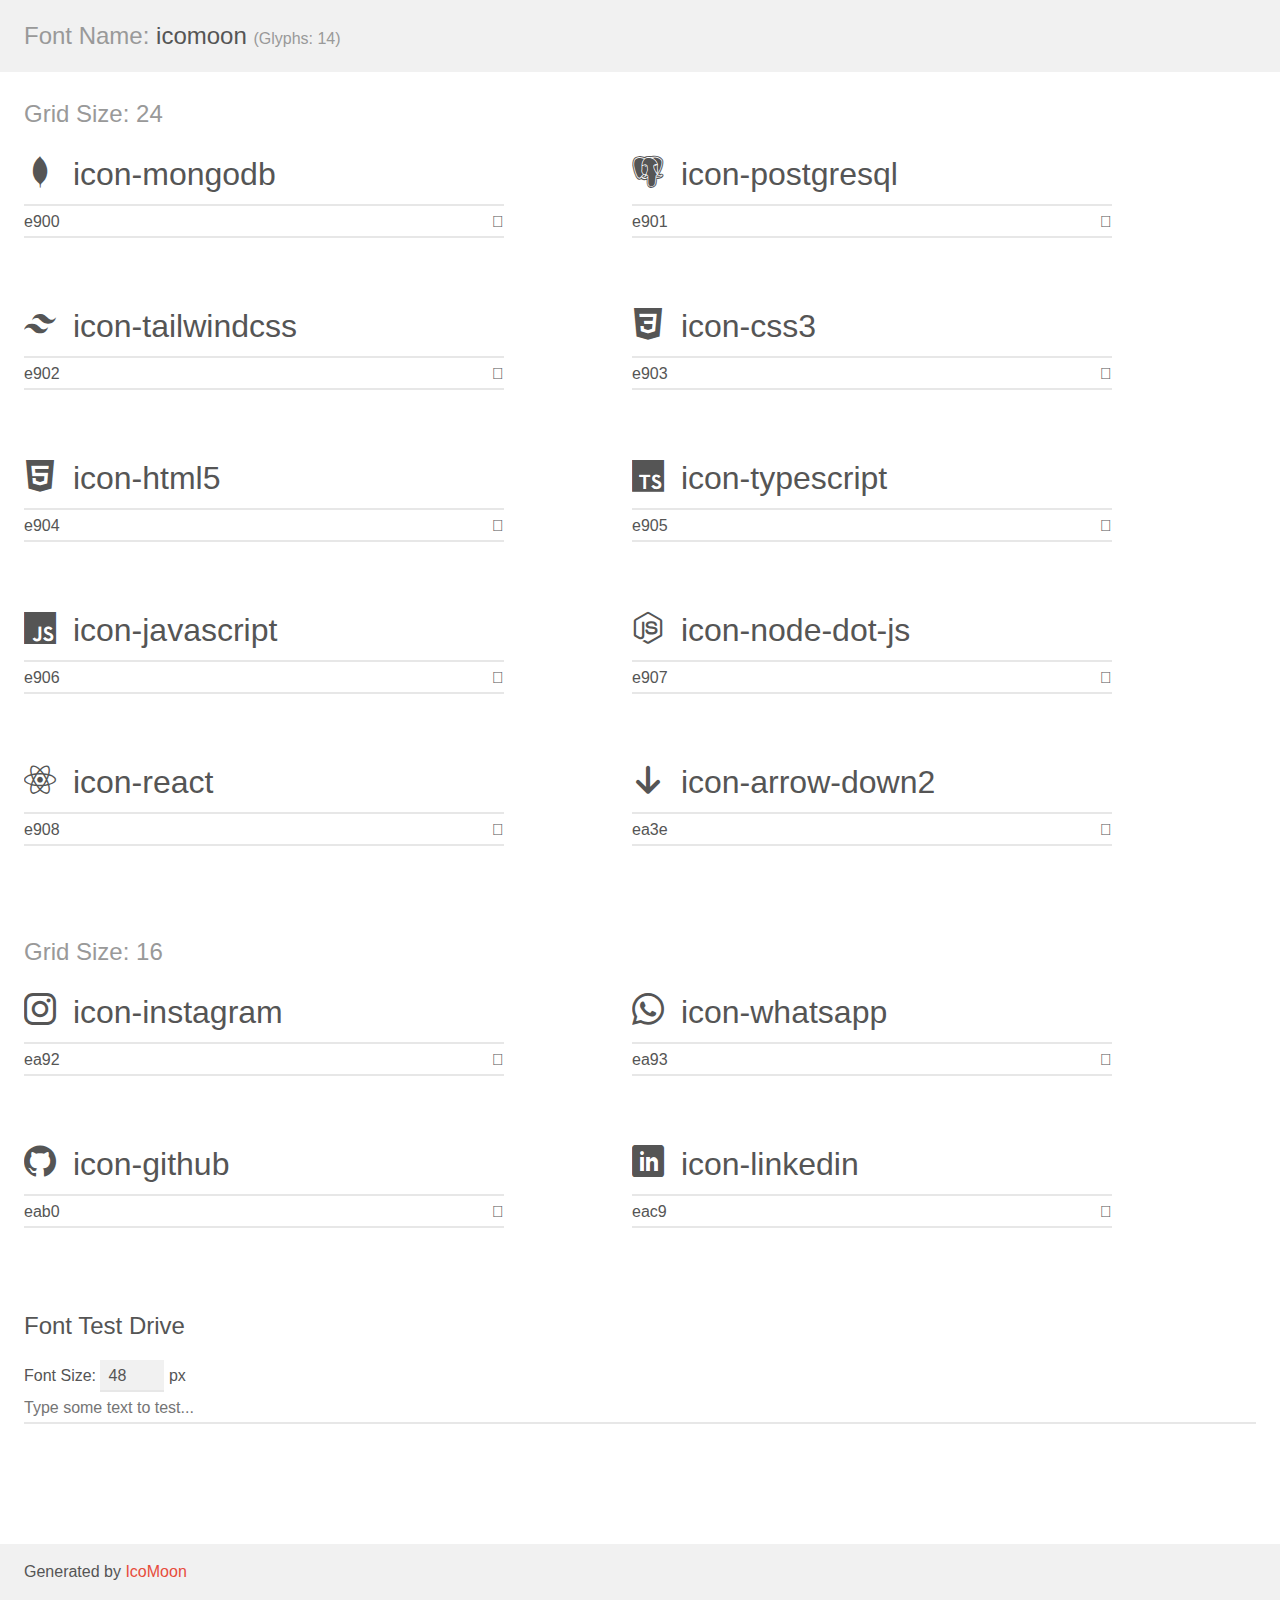
==== assets/demo.html @ d5fc25e7 "init project" ====
<!doctype html>
<html>
<head>
    <meta charset="utf-8">
    <title>IcoMoon Demo</title>
    <meta name="description" content="An Icon Font Generated By IcoMoon.io">
    <meta name="viewport" content="width=device-width, initial-scale=1">
    <link rel="stylesheet" href="demo-files/demo.css">
    <link rel="stylesheet" href="style.css"></head>
<body>
    <div class="bgc1 clearfix">
        <h1 class="mhmm mvm"><span class="fgc1">Font Name:</span> icomoon <small class="fgc1">(Glyphs:&nbsp;14)</small></h1>
    </div>
    <div class="clearfix mhl ptl">
        <h1 class="mvm mtn fgc1">Grid Size: 24</h1>
        <div class="glyph fs1">
            <div class="clearfix bshadow0 pbs">
                <span class="icon-mongodb"></span>
                <span class="mls"> icon-mongodb</span>
            </div>
            <fieldset class="fs0 size1of1 clearfix hidden-false">
                <input type="text" readonly value="e900" class="unit size1of2" />
                <input type="text" maxlength="1" readonly value="&#xe900;" class="unitRight size1of2 talign-right" />
            </fieldset>
            <div class="fs0 bshadow0 clearfix hidden-true">
                <span class="unit pvs fgc1">liga: </span>
                <input type="text" readonly value="" class="liga unitRight" />
            </div>
        </div>
        <div class="glyph fs1">
            <div class="clearfix bshadow0 pbs">
                <span class="icon-postgresql"></span>
                <span class="mls"> icon-postgresql</span>
            </div>
            <fieldset class="fs0 size1of1 clearfix hidden-false">
                <input type="text" readonly value="e901" class="unit size1of2" />
                <input type="text" maxlength="1" readonly value="&#xe901;" class="unitRight size1of2 talign-right" />
            </fieldset>
            <div class="fs0 bshadow0 clearfix hidden-true">
                <span class="unit pvs fgc1">liga: </span>
                <input type="text" readonly value="" class="liga unitRight" />
            </div>
        </div>
        <div class="glyph fs1">
            <div class="clearfix bshadow0 pbs">
                <span class="icon-tailwindcss"></span>
                <span class="mls"> icon-tailwindcss</span>
            </div>
            <fieldset class="fs0 size1of1 clearfix hidden-false">
                <input type="text" readonly value="e902" class="unit size1of2" />
                <input type="text" maxlength="1" readonly value="&#xe902;" class="unitRight size1of2 talign-right" />
            </fieldset>
            <div class="fs0 bshadow0 clearfix hidden-true">
                <span class="unit pvs fgc1">liga: </span>
                <input type="text" readonly value="" class="liga unitRight" />
            </div>
        </div>
        <div class="glyph fs1">
            <div class="clearfix bshadow0 pbs">
                <span class="icon-css3"></span>
                <span class="mls"> icon-css3</span>
            </div>
            <fieldset class="fs0 size1of1 clearfix hidden-false">
                <input type="text" readonly value="e903" class="unit size1of2" />
                <input type="text" maxlength="1" readonly value="&#xe903;" class="unitRight size1of2 talign-right" />
            </fieldset>
            <div class="fs0 bshadow0 clearfix hidden-true">
                <span class="unit pvs fgc1">liga: </span>
                <input type="text" readonly value="" class="liga unitRight" />
            </div>
        </div>
        <div class="glyph fs1">
            <div class="clearfix bshadow0 pbs">
                <span class="icon-html5"></span>
                <span class="mls"> icon-html5</span>
            </div>
            <fieldset class="fs0 size1of1 clearfix hidden-false">
                <input type="text" readonly value="e904" class="unit size1of2" />
                <input type="text" maxlength="1" readonly value="&#xe904;" class="unitRight size1of2 talign-right" />
            </fieldset>
            <div class="fs0 bshadow0 clearfix hidden-true">
                <span class="unit pvs fgc1">liga: </span>
                <input type="text" readonly value="" class="liga unitRight" />
            </div>
        </div>
        <div class="glyph fs1">
            <div class="clearfix bshadow0 pbs">
                <span class="icon-typescript"></span>
                <span class="mls"> icon-typescript</span>
            </div>
            <fieldset class="fs0 size1of1 clearfix hidden-false">
                <input type="text" readonly value="e905" class="unit size1of2" />
                <input type="text" maxlength="1" readonly value="&#xe905;" class="unitRight size1of2 talign-right" />
            </fieldset>
            <div class="fs0 bshadow0 clearfix hidden-true">
                <span class="unit pvs fgc1">liga: </span>
                <input type="text" readonly value="" class="liga unitRight" />
            </div>
        </div>
        <div class="glyph fs1">
            <div class="clearfix bshadow0 pbs">
                <span class="icon-javascript"></span>
                <span class="mls"> icon-javascript</span>
            </div>
            <fieldset class="fs0 size1of1 clearfix hidden-false">
                <input type="text" readonly value="e906" class="unit size1of2" />
                <input type="text" maxlength="1" readonly value="&#xe906;" class="unitRight size1of2 talign-right" />
            </fieldset>
            <div class="fs0 bshadow0 clearfix hidden-true">
                <span class="unit pvs fgc1">liga: </span>
                <input type="text" readonly value="" class="liga unitRight" />
            </div>
        </div>
        <div class="glyph fs1">
            <div class="clearfix bshadow0 pbs">
                <span class="icon-node-dot-js"></span>
                <span class="mls"> icon-node-dot-js</span>
            </div>
            <fieldset class="fs0 size1of1 clearfix hidden-false">
                <input type="text" readonly value="e907" class="unit size1of2" />
                <input type="text" maxlength="1" readonly value="&#xe907;" class="unitRight size1of2 talign-right" />
            </fieldset>
            <div class="fs0 bshadow0 clearfix hidden-true">
                <span class="unit pvs fgc1">liga: </span>
                <input type="text" readonly value="" class="liga unitRight" />
            </div>
        </div>
        <div class="glyph fs1">
            <div class="clearfix bshadow0 pbs">
                <span class="icon-react"></span>
                <span class="mls"> icon-react</span>
            </div>
            <fieldset class="fs0 size1of1 clearfix hidden-false">
                <input type="text" readonly value="e908" class="unit size1of2" />
                <input type="text" maxlength="1" readonly value="&#xe908;" class="unitRight size1of2 talign-right" />
            </fieldset>
            <div class="fs0 bshadow0 clearfix hidden-true">
                <span class="unit pvs fgc1">liga: </span>
                <input type="text" readonly value="" class="liga unitRight" />
            </div>
        </div>
        <div class="glyph fs1">
            <div class="clearfix bshadow0 pbs">
                <span class="icon-arrow-down2"></span>
                <span class="mls"> icon-arrow-down2</span>
            </div>
            <fieldset class="fs0 size1of1 clearfix hidden-false">
                <input type="text" readonly value="ea3e" class="unit size1of2" />
                <input type="text" maxlength="1" readonly value="&#xea3e;" class="unitRight size1of2 talign-right" />
            </fieldset>
            <div class="fs0 bshadow0 clearfix hidden-true">
                <span class="unit pvs fgc1">liga: </span>
                <input type="text" readonly value="arrow-down2, down2" class="liga unitRight" />
            </div>
        </div>
    </div>
    <div class="clearfix mhl ptl">
        <h1 class="mvm mtn fgc1">Grid Size: 16</h1>
        <div class="glyph fs2">
            <div class="clearfix bshadow0 pbs">
                <span class="icon-instagram"></span>
                <span class="mls"> icon-instagram</span>
            </div>
            <fieldset class="fs0 size1of1 clearfix hidden-false">
                <input type="text" readonly value="ea92" class="unit size1of2" />
                <input type="text" maxlength="1" readonly value="&#xea92;" class="unitRight size1of2 talign-right" />
            </fieldset>
            <div class="fs0 bshadow0 clearfix hidden-true">
                <span class="unit pvs fgc1">liga: </span>
                <input type="text" readonly value="instagram, brand12" class="liga unitRight" />
            </div>
        </div>
        <div class="glyph fs2">
            <div class="clearfix bshadow0 pbs">
                <span class="icon-whatsapp"></span>
                <span class="mls"> icon-whatsapp</span>
            </div>
            <fieldset class="fs0 size1of1 clearfix hidden-false">
                <input type="text" readonly value="ea93" class="unit size1of2" />
                <input type="text" maxlength="1" readonly value="&#xea93;" class="unitRight size1of2 talign-right" />
            </fieldset>
            <div class="fs0 bshadow0 clearfix hidden-true">
                <span class="unit pvs fgc1">liga: </span>
                <input type="text" readonly value="whatsapp, brand13" class="liga unitRight" />
            </div>
        </div>
        <div class="glyph fs2">
            <div class="clearfix bshadow0 pbs">
                <span class="icon-github"></span>
                <span class="mls"> icon-github</span>
            </div>
            <fieldset class="fs0 size1of1 clearfix hidden-false">
                <input type="text" readonly value="eab0" class="unit size1of2" />
                <input type="text" maxlength="1" readonly value="&#xeab0;" class="unitRight size1of2 talign-right" />
            </fieldset>
            <div class="fs0 bshadow0 clearfix hidden-true">
                <span class="unit pvs fgc1">liga: </span>
                <input type="text" readonly value="github, brand40" class="liga unitRight" />
            </div>
        </div>
        <div class="glyph fs2">
            <div class="clearfix bshadow0 pbs">
                <span class="icon-linkedin"></span>
                <span class="mls"> icon-linkedin</span>
            </div>
            <fieldset class="fs0 size1of1 clearfix hidden-false">
                <input type="text" readonly value="eac9" class="unit size1of2" />
                <input type="text" maxlength="1" readonly value="&#xeac9;" class="unitRight size1of2 talign-right" />
            </fieldset>
            <div class="fs0 bshadow0 clearfix hidden-true">
                <span class="unit pvs fgc1">liga: </span>
                <input type="text" readonly value="linkedin, brand64" class="liga unitRight" />
            </div>
        </div>
    </div>

    <!--[if gt IE 8]><!-->
    <div class="mhl clearfix mbl">
        <h1>Font Test Drive</h1>
        <label>
            Font Size: <input id="fontSize" type="number" class="textbox0 mbm"
            min="8" value="48" />
            px
        </label>
        <input id="testText" type="text" class="phl size1of1 mvl"
        placeholder="Type some text to test..." value=""/>
        <div id="testDrive" class="icon-" style="font-family: icomoon">&nbsp;
        </div>
    </div>
    <!--<![endif]-->
    <div class="bgc1 clearfix">
        <p class="mhl">Generated by <a href="https://icomoon.io/app">IcoMoon</a></p>
    </div>

    <script src="demo-files/demo.js"></script>
</body>
</html>
---- assets/demo-files/demo.css ----
body {
  padding: 0;
  margin: 0;
  font-family: sans-serif;
  font-size: 1em;
  line-height: 1.5;
  color: #555;
  background: #fff;
}
h1 {
  font-size: 1.5em;
  font-weight: normal;
}
small {
  font-size: .66666667em;
}
a {
  color: #e74c3c;
  text-decoration: none;
}
a:hover, a:focus {
  box-shadow: 0 1px #e74c3c;
}
.bshadow0, input {
  box-shadow: inset 0 -2px #e7e7e7;
}
input:hover {
  box-shadow: inset 0 -2px #ccc;
}
input, fieldset {
  font-family: sans-serif;
  font-size: 1em;
  margin: 0;
  padding: 0;
  border: 0;
}
input {
  color: inherit;
  line-height: 1.5;
  height: 1.5em;
  padding: .25em 0;
}
input:focus {
  outline: none;
  box-shadow: inset 0 -2px #449fdb;
}
.glyph {
  font-size: 16px;
  width: 15em;
  padding-bottom: 1em;
  margin-right: 4em;
  margin-bottom: 1em;
  float: left;
  overflow: hidden;
}
.liga {
  width: 80%;
  width: calc(100% - 2.5em);
}
.talign-right {
  text-align: right;
}
.talign-center {
  text-align: center;
}
.bgc1 {
  background: #f1f1f1;
}
.fgc1 {
  color: #999;
}
.fgc0 {
  color: #000;
}
p {
  margin-top: 1em;
  margin-bottom: 1em;
}
.mvm {
  margin-top: .75em;
  margin-bottom: .75em;
}
.mtn {
  margin-top: 0;
}
.mtl, .mal {
  margin-top: 1.5em;
}
.mbl, .mal {
  margin-bottom: 1.5em;
}
.mal, .mhl {
  margin-left: 1.5em;
  margin-right: 1.5em;
}
.mhmm {
  margin-left: 1em;
  margin-right: 1em;
}
.mls {
  margin-left: .25em;
}
.ptl {
  padding-top: 1.5em;
}
.pbs, .pvs {
  padding-bottom: .25em;
}
.pvs, .pts {
  padding-top: .25em;
}
.unit {
  float: left;
}
.unitRight {
  float: right;
}
.size1of2 {
  width: 50%;
}
.size1of1 {
  width: 100%;
}
.clearfix:before, .clearfix:after {
  content: " ";
  display: table;
}
.clearfix:after {
  clear: both;
}
.hidden-true {
  display: none;
}
.textbox0 {
  width: 3em;
  background: #f1f1f1;
  padding: .25em .5em;
  line-height: 1.5;
  height: 1.5em;
}
#testDrive {
  display: block;
  padding-top: 24px;
  line-height: 1.5;
}
.fs0 {
  font-size: 16px;
}
.fs1 {
  font-size: 32px;
}
.fs2 {
  font-size: 32px;
}
---- assets/style.css ----
@font-face {
  font-family: 'icomoon';
  src:  url('fonts/icomoon.eot?38ar02');
  src:  url('fonts/icomoon.eot?38ar02#iefix') format('embedded-opentype'),
    url('fonts/icomoon.ttf?38ar02') format('truetype'),
    url('fonts/icomoon.woff?38ar02') format('woff'),
    url('fonts/icomoon.svg?38ar02#icomoon') format('svg');
  font-weight: normal;
  font-style: normal;
  font-display: block;
}

[class^="icon-"], [class*=" icon-"] {
  /* use !important to prevent issues with browser extensions that change fonts */
  font-family: 'icomoon' !important;
  speak: never;
  font-style: normal;
  font-weight: normal;
  font-variant: normal;
  text-transform: none;
  line-height: 1;

  /* Better Font Rendering =========== */
  -webkit-font-smoothing: antialiased;
  -moz-osx-font-smoothing: grayscale;
}

.icon-mongodb:before {
  content: "\e900";
}
.icon-postgresql:before {
  content: "\e901";
}
.icon-tailwindcss:before {
  content: "\e902";
}
.icon-css3:before {
  content: "\e903";
}
.icon-html5:before {
  content: "\e904";
}
.icon-typescript:before {
  content: "\e905";
}
.icon-javascript:before {
  content: "\e906";
}
.icon-node-dot-js:before {
  content: "\e907";
}
.icon-react:before {
  content: "\e908";
}
.icon-arrow-down2:before {
  content: "\ea3e";
}
.icon-instagram:before {
  content: "\ea92";
}
.icon-whatsapp:before {
  content: "\ea93";
}
.icon-github:before {
  content: "\eab0";
}
.icon-linkedin:before {
  content: "\eac9";
}
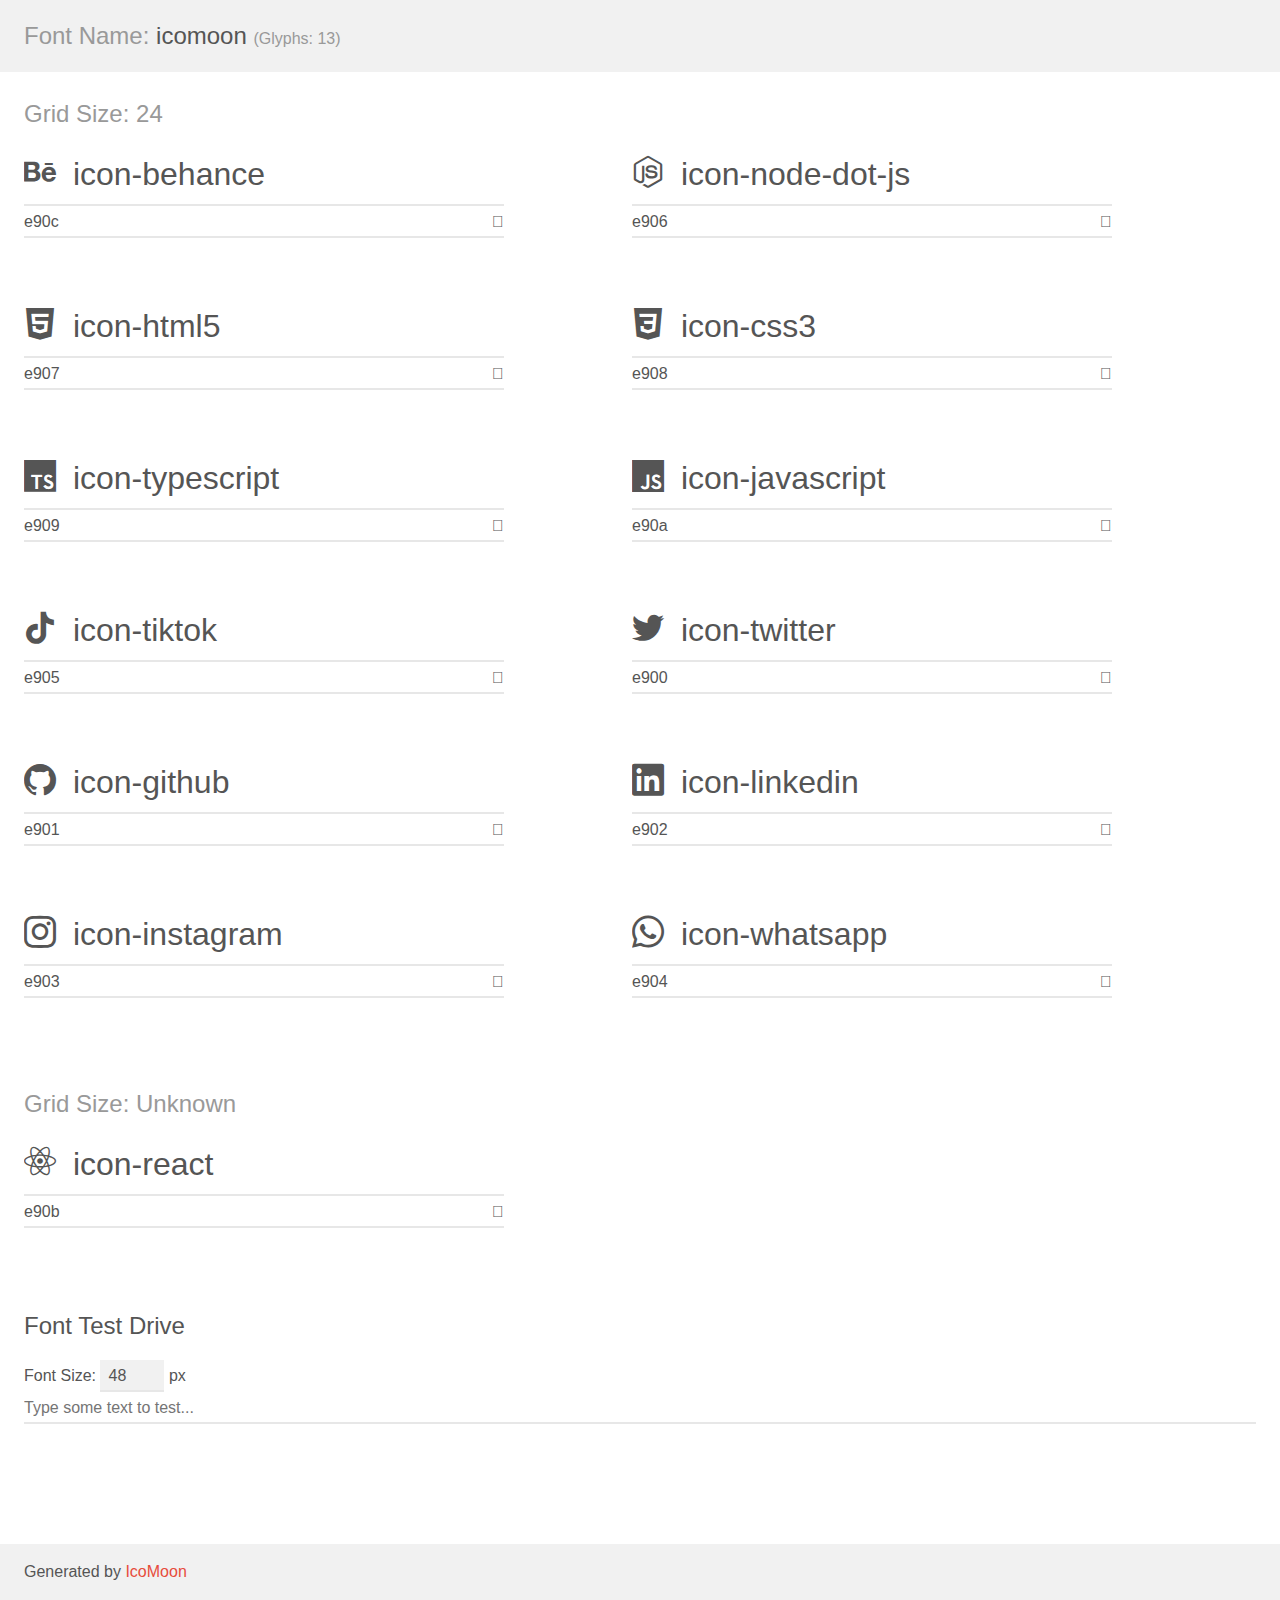
==== commit 6d4efcb7: "add icon behance" ====
--- a/assets/demo.html
+++ b/assets/demo.html
@@ -9,14 +9,112 @@
     <link rel="stylesheet" href="style.css"></head>
 <body>
     <div class="bgc1 clearfix">
-        <h1 class="mhmm mvm"><span class="fgc1">Font Name:</span> icomoon <small class="fgc1">(Glyphs:&nbsp;14)</small></h1>
+        <h1 class="mhmm mvm"><span class="fgc1">Font Name:</span> icomoon <small class="fgc1">(Glyphs:&nbsp;13)</small></h1>
     </div>
     <div class="clearfix mhl ptl">
         <h1 class="mvm mtn fgc1">Grid Size: 24</h1>
         <div class="glyph fs1">
             <div class="clearfix bshadow0 pbs">
-                <span class="icon-mongodb"></span>
-                <span class="mls"> icon-mongodb</span>
+                <span class="icon-behance"></span>
+                <span class="mls"> icon-behance</span>
+            </div>
+            <fieldset class="fs0 size1of1 clearfix hidden-false">
+                <input type="text" readonly value="e90c" class="unit size1of2" />
+                <input type="text" maxlength="1" readonly value="&#xe90c;" class="unitRight size1of2 talign-right" />
+            </fieldset>
+            <div class="fs0 bshadow0 clearfix hidden-true">
+                <span class="unit pvs fgc1">liga: </span>
+                <input type="text" readonly value="" class="liga unitRight" />
+            </div>
+        </div>
+        <div class="glyph fs1">
+            <div class="clearfix bshadow0 pbs">
+                <span class="icon-node-dot-js"></span>
+                <span class="mls"> icon-node-dot-js</span>
+            </div>
+            <fieldset class="fs0 size1of1 clearfix hidden-false">
+                <input type="text" readonly value="e906" class="unit size1of2" />
+                <input type="text" maxlength="1" readonly value="&#xe906;" class="unitRight size1of2 talign-right" />
+            </fieldset>
+            <div class="fs0 bshadow0 clearfix hidden-true">
+                <span class="unit pvs fgc1">liga: </span>
+                <input type="text" readonly value="" class="liga unitRight" />
+            </div>
+        </div>
+        <div class="glyph fs1">
+            <div class="clearfix bshadow0 pbs">
+                <span class="icon-html5"></span>
+                <span class="mls"> icon-html5</span>
+            </div>
+            <fieldset class="fs0 size1of1 clearfix hidden-false">
+                <input type="text" readonly value="e907" class="unit size1of2" />
+                <input type="text" maxlength="1" readonly value="&#xe907;" class="unitRight size1of2 talign-right" />
+            </fieldset>
+            <div class="fs0 bshadow0 clearfix hidden-true">
+                <span class="unit pvs fgc1">liga: </span>
+                <input type="text" readonly value="" class="liga unitRight" />
+            </div>
+        </div>
+        <div class="glyph fs1">
+            <div class="clearfix bshadow0 pbs">
+                <span class="icon-css3"></span>
+                <span class="mls"> icon-css3</span>
+            </div>
+            <fieldset class="fs0 size1of1 clearfix hidden-false">
+                <input type="text" readonly value="e908" class="unit size1of2" />
+                <input type="text" maxlength="1" readonly value="&#xe908;" class="unitRight size1of2 talign-right" />
+            </fieldset>
+            <div class="fs0 bshadow0 clearfix hidden-true">
+                <span class="unit pvs fgc1">liga: </span>
+                <input type="text" readonly value="" class="liga unitRight" />
+            </div>
+        </div>
+        <div class="glyph fs1">
+            <div class="clearfix bshadow0 pbs">
+                <span class="icon-typescript"></span>
+                <span class="mls"> icon-typescript</span>
+            </div>
+            <fieldset class="fs0 size1of1 clearfix hidden-false">
+                <input type="text" readonly value="e909" class="unit size1of2" />
+                <input type="text" maxlength="1" readonly value="&#xe909;" class="unitRight size1of2 talign-right" />
+            </fieldset>
+            <div class="fs0 bshadow0 clearfix hidden-true">
+                <span class="unit pvs fgc1">liga: </span>
+                <input type="text" readonly value="" class="liga unitRight" />
+            </div>
+        </div>
+        <div class="glyph fs1">
+            <div class="clearfix bshadow0 pbs">
+                <span class="icon-javascript"></span>
+                <span class="mls"> icon-javascript</span>
+            </div>
+            <fieldset class="fs0 size1of1 clearfix hidden-false">
+                <input type="text" readonly value="e90a" class="unit size1of2" />
+                <input type="text" maxlength="1" readonly value="&#xe90a;" class="unitRight size1of2 talign-right" />
+            </fieldset>
+            <div class="fs0 bshadow0 clearfix hidden-true">
+                <span class="unit pvs fgc1">liga: </span>
+                <input type="text" readonly value="" class="liga unitRight" />
+            </div>
+        </div>
+        <div class="glyph fs1">
+            <div class="clearfix bshadow0 pbs">
+                <span class="icon-tiktok"></span>
+                <span class="mls"> icon-tiktok</span>
+            </div>
+            <fieldset class="fs0 size1of1 clearfix hidden-false">
+                <input type="text" readonly value="e905" class="unit size1of2" />
+                <input type="text" maxlength="1" readonly value="&#xe905;" class="unitRight size1of2 talign-right" />
+            </fieldset>
+            <div class="fs0 bshadow0 clearfix hidden-true">
+                <span class="unit pvs fgc1">liga: </span>
+                <input type="text" readonly value="" class="liga unitRight" />
+            </div>
+        </div>
+        <div class="glyph fs1">
+            <div class="clearfix bshadow0 pbs">
+                <span class="icon-twitter"></span>
+                <span class="mls"> icon-twitter</span>
             </div>
             <fieldset class="fs0 size1of1 clearfix hidden-false">
                 <input type="text" readonly value="e900" class="unit size1of2" />
@@ -29,8 +127,8 @@
         </div>
         <div class="glyph fs1">
             <div class="clearfix bshadow0 pbs">
-                <span class="icon-postgresql"></span>
-                <span class="mls"> icon-postgresql</span>
+                <span class="icon-github"></span>
+                <span class="mls"> icon-github</span>
             </div>
             <fieldset class="fs0 size1of1 clearfix hidden-false">
                 <input type="text" readonly value="e901" class="unit size1of2" />
@@ -43,8 +141,8 @@
         </div>
         <div class="glyph fs1">
             <div class="clearfix bshadow0 pbs">
-                <span class="icon-tailwindcss"></span>
-                <span class="mls"> icon-tailwindcss</span>
+                <span class="icon-linkedin"></span>
+                <span class="mls"> icon-linkedin</span>
             </div>
             <fieldset class="fs0 size1of1 clearfix hidden-false">
                 <input type="text" readonly value="e902" class="unit size1of2" />
@@ -57,8 +155,8 @@
         </div>
         <div class="glyph fs1">
             <div class="clearfix bshadow0 pbs">
-                <span class="icon-css3"></span>
-                <span class="mls"> icon-css3</span>
+                <span class="icon-instagram"></span>
+                <span class="mls"> icon-instagram</span>
             </div>
             <fieldset class="fs0 size1of1 clearfix hidden-false">
                 <input type="text" readonly value="e903" class="unit size1of2" />
@@ -71,8 +169,8 @@
         </div>
         <div class="glyph fs1">
             <div class="clearfix bshadow0 pbs">
-                <span class="icon-html5"></span>
-                <span class="mls"> icon-html5</span>
+                <span class="icon-whatsapp"></span>
+                <span class="mls"> icon-whatsapp</span>
             </div>
             <fieldset class="fs0 size1of1 clearfix hidden-false">
                 <input type="text" readonly value="e904" class="unit size1of2" />
@@ -83,133 +181,21 @@
                 <input type="text" readonly value="" class="liga unitRight" />
             </div>
         </div>
-        <div class="glyph fs1">
-            <div class="clearfix bshadow0 pbs">
-                <span class="icon-typescript"></span>
-                <span class="mls"> icon-typescript</span>
-            </div>
-            <fieldset class="fs0 size1of1 clearfix hidden-false">
-                <input type="text" readonly value="e905" class="unit size1of2" />
-                <input type="text" maxlength="1" readonly value="&#xe905;" class="unitRight size1of2 talign-right" />
-            </fieldset>
-            <div class="fs0 bshadow0 clearfix hidden-true">
-                <span class="unit pvs fgc1">liga: </span>
-                <input type="text" readonly value="" class="liga unitRight" />
-            </div>
-        </div>
-        <div class="glyph fs1">
-            <div class="clearfix bshadow0 pbs">
-                <span class="icon-javascript"></span>
-                <span class="mls"> icon-javascript</span>
-            </div>
-            <fieldset class="fs0 size1of1 clearfix hidden-false">
-                <input type="text" readonly value="e906" class="unit size1of2" />
-                <input type="text" maxlength="1" readonly value="&#xe906;" class="unitRight size1of2 talign-right" />
-            </fieldset>
-            <div class="fs0 bshadow0 clearfix hidden-true">
-                <span class="unit pvs fgc1">liga: </span>
-                <input type="text" readonly value="" class="liga unitRight" />
-            </div>
-        </div>
-        <div class="glyph fs1">
-            <div class="clearfix bshadow0 pbs">
-                <span class="icon-node-dot-js"></span>
-                <span class="mls"> icon-node-dot-js</span>
-            </div>
-            <fieldset class="fs0 size1of1 clearfix hidden-false">
-                <input type="text" readonly value="e907" class="unit size1of2" />
-                <input type="text" maxlength="1" readonly value="&#xe907;" class="unitRight size1of2 talign-right" />
-            </fieldset>
-            <div class="fs0 bshadow0 clearfix hidden-true">
-                <span class="unit pvs fgc1">liga: </span>
-                <input type="text" readonly value="" class="liga unitRight" />
-            </div>
-        </div>
-        <div class="glyph fs1">
+    </div>
+    <div class="clearfix mhl ptl">
+        <h1 class="mvm mtn fgc1">Grid Size: Unknown</h1>
+        <div class="glyph fs2">
             <div class="clearfix bshadow0 pbs">
                 <span class="icon-react"></span>
                 <span class="mls"> icon-react</span>
             </div>
             <fieldset class="fs0 size1of1 clearfix hidden-false">
-                <input type="text" readonly value="e908" class="unit size1of2" />
-                <input type="text" maxlength="1" readonly value="&#xe908;" class="unitRight size1of2 talign-right" />
-            </fieldset>
-            <div class="fs0 bshadow0 clearfix hidden-true">
-                <span class="unit pvs fgc1">liga: </span>
-                <input type="text" readonly value="" class="liga unitRight" />
-            </div>
-        </div>
-        <div class="glyph fs1">
-            <div class="clearfix bshadow0 pbs">
-                <span class="icon-arrow-down2"></span>
-                <span class="mls"> icon-arrow-down2</span>
-            </div>
-            <fieldset class="fs0 size1of1 clearfix hidden-false">
-                <input type="text" readonly value="ea3e" class="unit size1of2" />
-                <input type="text" maxlength="1" readonly value="&#xea3e;" class="unitRight size1of2 talign-right" />
-            </fieldset>
-            <div class="fs0 bshadow0 clearfix hidden-true">
-                <span class="unit pvs fgc1">liga: </span>
-                <input type="text" readonly value="arrow-down2, down2" class="liga unitRight" />
-            </div>
-        </div>
-    </div>
-    <div class="clearfix mhl ptl">
-        <h1 class="mvm mtn fgc1">Grid Size: 16</h1>
-        <div class="glyph fs2">
-            <div class="clearfix bshadow0 pbs">
-                <span class="icon-instagram"></span>
-                <span class="mls"> icon-instagram</span>
-            </div>
-            <fieldset class="fs0 size1of1 clearfix hidden-false">
-                <input type="text" readonly value="ea92" class="unit size1of2" />
-                <input type="text" maxlength="1" readonly value="&#xea92;" class="unitRight size1of2 talign-right" />
-            </fieldset>
-            <div class="fs0 bshadow0 clearfix hidden-true">
-                <span class="unit pvs fgc1">liga: </span>
-                <input type="text" readonly value="instagram, brand12" class="liga unitRight" />
-            </div>
-        </div>
-        <div class="glyph fs2">
-            <div class="clearfix bshadow0 pbs">
-                <span class="icon-whatsapp"></span>
-                <span class="mls"> icon-whatsapp</span>
-            </div>
-            <fieldset class="fs0 size1of1 clearfix hidden-false">
-                <input type="text" readonly value="ea93" class="unit size1of2" />
-                <input type="text" maxlength="1" readonly value="&#xea93;" class="unitRight size1of2 talign-right" />
-            </fieldset>
-            <div class="fs0 bshadow0 clearfix hidden-true">
-                <span class="unit pvs fgc1">liga: </span>
-                <input type="text" readonly value="whatsapp, brand13" class="liga unitRight" />
-            </div>
-        </div>
-        <div class="glyph fs2">
-            <div class="clearfix bshadow0 pbs">
-                <span class="icon-github"></span>
-                <span class="mls"> icon-github</span>
-            </div>
-            <fieldset class="fs0 size1of1 clearfix hidden-false">
-                <input type="text" readonly value="eab0" class="unit size1of2" />
-                <input type="text" maxlength="1" readonly value="&#xeab0;" class="unitRight size1of2 talign-right" />
-            </fieldset>
-            <div class="fs0 bshadow0 clearfix hidden-true">
-                <span class="unit pvs fgc1">liga: </span>
-                <input type="text" readonly value="github, brand40" class="liga unitRight" />
-            </div>
-        </div>
-        <div class="glyph fs2">
-            <div class="clearfix bshadow0 pbs">
-                <span class="icon-linkedin"></span>
-                <span class="mls"> icon-linkedin</span>
-            </div>
-            <fieldset class="fs0 size1of1 clearfix hidden-false">
-                <input type="text" readonly value="eac9" class="unit size1of2" />
-                <input type="text" maxlength="1" readonly value="&#xeac9;" class="unitRight size1of2 talign-right" />
-            </fieldset>
-            <div class="fs0 bshadow0 clearfix hidden-true">
-                <span class="unit pvs fgc1">liga: </span>
-                <input type="text" readonly value="linkedin, brand64" class="liga unitRight" />
+                <input type="text" readonly value="e90b" class="unit size1of2" />
+                <input type="text" maxlength="1" readonly value="&#xe90b;" class="unitRight size1of2 talign-right" />
+            </fieldset>
+            <div class="fs0 bshadow0 clearfix hidden-true">
+                <span class="unit pvs fgc1">liga: </span>
+                <input type="text" readonly value="" class="liga unitRight" />
             </div>
         </div>
     </div>
--- a/assets/style.css
+++ b/assets/style.css
@@ -1,10 +1,10 @@
 @font-face {
   font-family: 'icomoon';
-  src:  url('fonts/icomoon.eot?38ar02');
-  src:  url('fonts/icomoon.eot?38ar02#iefix') format('embedded-opentype'),
-    url('fonts/icomoon.ttf?38ar02') format('truetype'),
-    url('fonts/icomoon.woff?38ar02') format('woff'),
-    url('fonts/icomoon.svg?38ar02#icomoon') format('svg');
+  src:  url('fonts/icomoon.eot?iehmts');
+  src:  url('fonts/icomoon.eot?iehmts#iefix') format('embedded-opentype'),
+    url('fonts/icomoon.ttf?iehmts') format('truetype'),
+    url('fonts/icomoon.woff?iehmts') format('woff'),
+    url('fonts/icomoon.svg?iehmts#icomoon') format('svg');
   font-weight: normal;
   font-style: normal;
   font-display: block;
@@ -25,45 +25,42 @@
   -moz-osx-font-smoothing: grayscale;
 }
 
-.icon-mongodb:before {
+.icon-behance:before {
+  content: "\e90c";
+}
+.icon-node-dot-js:before {
+  content: "\e906";
+}
+.icon-html5:before {
+  content: "\e907";
+}
+.icon-css3:before {
+  content: "\e908";
+}
+.icon-typescript:before {
+  content: "\e909";
+}
+.icon-javascript:before {
+  content: "\e90a";
+}
+.icon-tiktok:before {
+  content: "\e905";
+}
+.icon-twitter:before {
   content: "\e900";
 }
-.icon-postgresql:before {
+.icon-github:before {
   content: "\e901";
 }
-.icon-tailwindcss:before {
+.icon-linkedin:before {
   content: "\e902";
 }
-.icon-css3:before {
+.icon-instagram:before {
   content: "\e903";
 }
-.icon-html5:before {
+.icon-whatsapp:before {
   content: "\e904";
 }
-.icon-typescript:before {
-  content: "\e905";
+.icon-react:before {
+  content: "\e90b";
 }
-.icon-javascript:before {
-  content: "\e906";
-}
-.icon-node-dot-js:before {
-  content: "\e907";
-}
-.icon-react:before {
-  content: "\e908";
-}
-.icon-arrow-down2:before {
-  content: "\ea3e";
-}
-.icon-instagram:before {
-  content: "\ea92";
-}
-.icon-whatsapp:before {
-  content: "\ea93";
-}
-.icon-github:before {
-  content: "\eab0";
-}
-.icon-linkedin:before {
-  content: "\eac9";
-}
